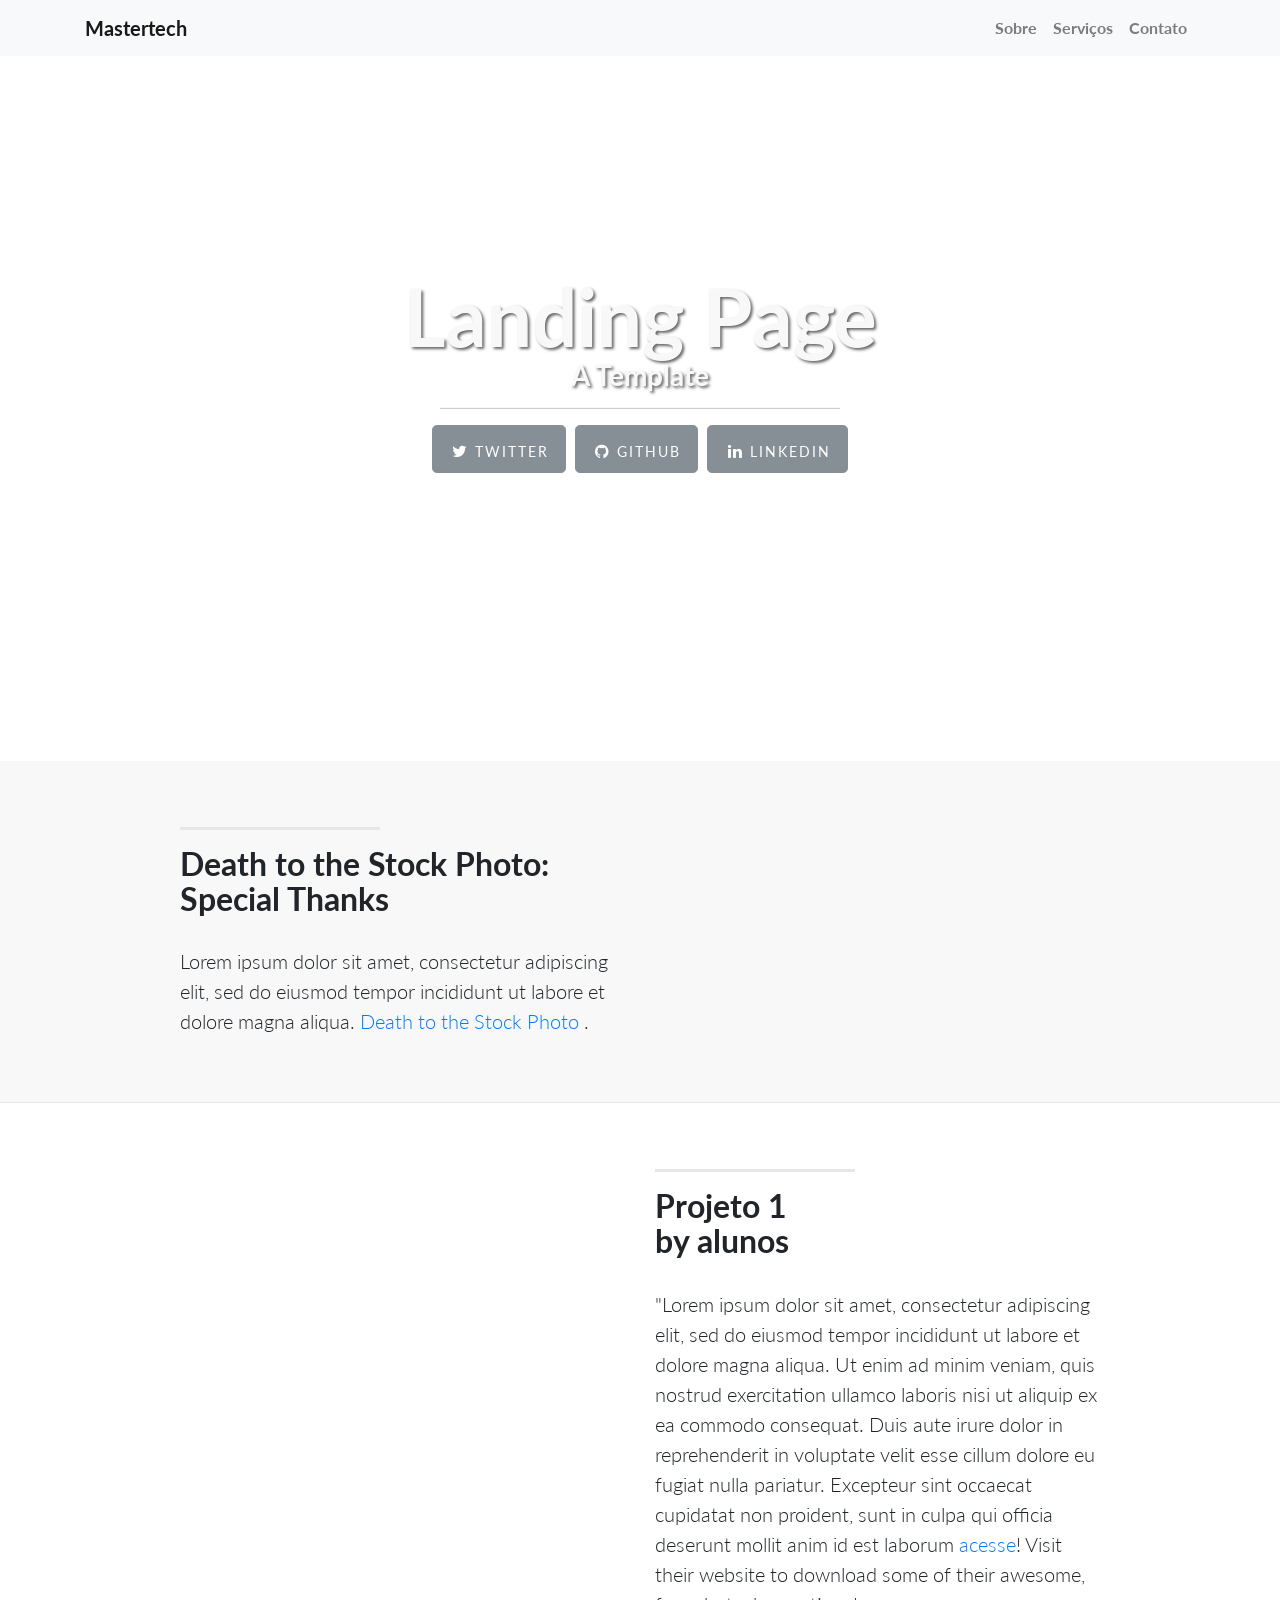
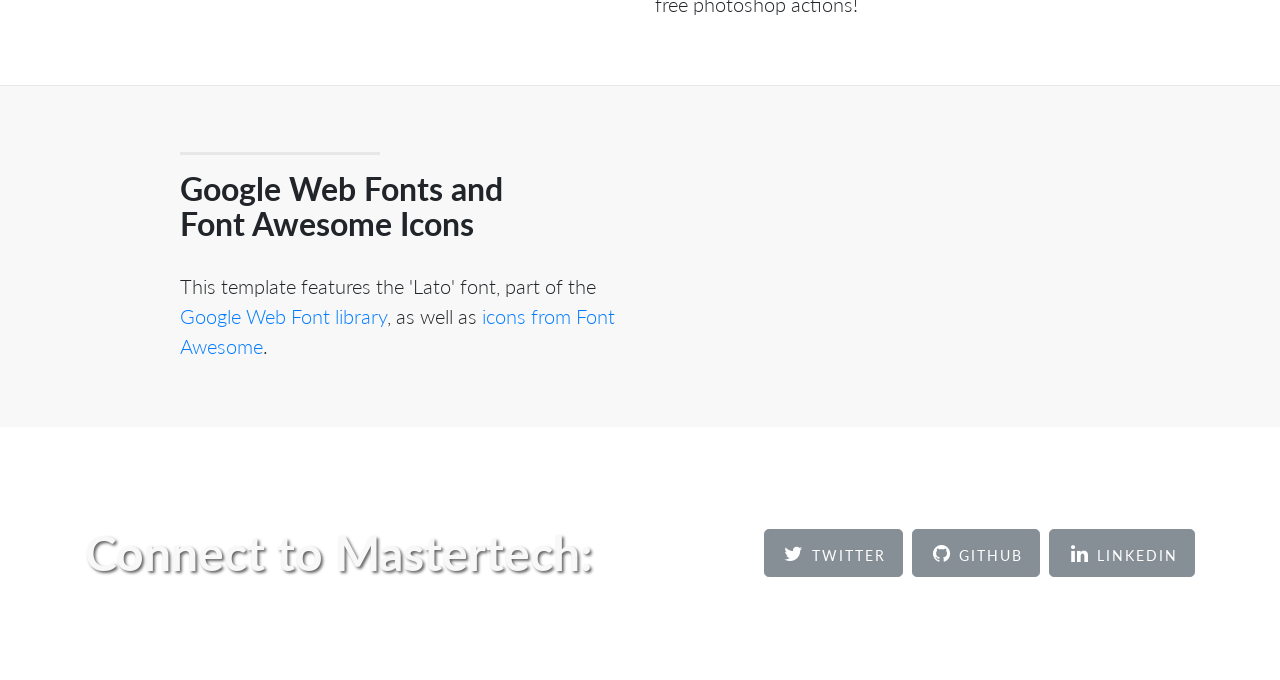
==== index.html @ 55c2085b "minha landing" ====
<!DOCTYPE html>
<html lang="pt-br">

<head>

    <meta charset="utf-8">
    <meta name="viewport" content="width=device-width, initial-scale=1, shrink-to-fit=no">

    <title>Landing Page - Mastertech Theme</title>

    <!-- Bootstrap core CSS -->
    <link href="vendor/bootstrap/css/bootstrap.min.css" rel="stylesheet">

    <!-- Importa as fontes para este projeto-->
    <link href="vendor/font-awesome/css/font-awesome.min.css" rel="stylesheet" type="text/css">
    <link href="https://fonts.googleapis.com/css?family=Lato:300,400,700,300italic,400italic,700italic" rel="stylesheet" type="text/css">

    <!-- Importa o CSS utilizado neste projeto -->
    <link href="css/style.css" rel="stylesheet">

</head>

<body>

    <!-- Navegação -->
    <nav class="navbar navbar-expand-lg navbar-light bg-light fixed-top">
        <div class="container">
            <a class="navbar-brand" href="#">Mastertech</a>
            <button class="navbar-toggler" type="button" data-toggle="collapse" data-target="#navbarResponsive" aria-controls="navbarResponsive" aria-expanded="false" aria-label="Toggle navigation">
          <span class="navbar-toggler-icon"></span>
        </button>
            <div class="collapse navbar-collapse" id="navbarResponsive">
                <ul class="navbar-nav ml-auto">
                    <li class="nav-item">
                        <a class="nav-link" href="#">Sobre</a>
                    </li>
                    <li class="nav-item">
                        <a class="nav-link" href="#">Serviços</a>
                    </li>
                    <li class="nav-item">
                        <a class="nav-link" href="#">Contato</a>
                    </li>
                </ul>
            </div>
        </div>
    </nav>

    <!-- Header -->
    <header class="intro-header">
        <div class="container">
            <div class="intro-message">
                <h1>Landing Page</h1>
                <h3>A Template</h3>
                <hr class="intro-divider">
                <ul class="list-inline intro-social-buttons">
                    <li class="list-inline-item">
                        <a href="#" class="btn btn-secondary btn-lg">
                            <i class="fa fa-twitter fa-fw"></i>
                            <span class="network-name">Twitter</span>
                        </a>
                    </li>
                    <li class="list-inline-item">
                        <a href="#" class="btn btn-secondary btn-lg">
                            <i class="fa fa-github fa-fw"></i>
                            <span class="network-name">Github</span>
                        </a>
                    </li>
                    <li class="list-inline-item">
                        <a href="#" class="btn btn-secondary btn-lg">
                            <i class="fa fa-linkedin fa-fw"></i>
                            <span class="network-name">Linkedin</span>
                        </a>
                    </li>
                </ul>
            </div>
        </div>
    </header>

    <!-- content-section-a -->
    <section class="content-section-a">
        <div class="container">
            <div class="row">
                <div class="col-lg-5 ml-auto">
                    <hr class="section-heading-spacer">
                    <div class="clearfix"></div>
                    <h2 class="section-heading">Death to the Stock Photo:<br>Special Thanks</h2>
                    <p class="lead">Lorem ipsum dolor sit amet, consectetur adipiscing elit, sed do eiusmod tempor incididunt ut labore et dolore magna aliqua.
                        <a target="_blank" href="http://join.deathtothestockphoto.com/">Death to the Stock Photo</a> .</p>
                </div>
                <div class="col-lg-5 mr-auto">
                    <img class="img-fluid" src="img/ipad.png" alt="">
                </div>
            </div>
        </div>
    </section>
    <!-- /content-section-a -->

    <!-- content-section-b -->
    <section class="content-section-b">
        <div class="container">
            <div class="row">
                <div class="col-lg-5 mr-auto order-lg-2">
                    <hr class="section-heading-spacer">
                    <div class="clearfix"></div>
                    <h2 class="section-heading">Projeto 1<br>by alunos</h2>
                    <p class="lead">"Lorem ipsum dolor sit amet, consectetur adipiscing elit, sed do eiusmod tempor incididunt ut labore et dolore magna aliqua. Ut enim ad minim veniam, quis nostrud exercitation ullamco laboris nisi ut aliquip ex ea commodo consequat. Duis aute irure dolor in reprehenderit in voluptate velit esse cillum dolore eu fugiat nulla pariatur.
                      Excepteur sint occaecat cupidatat non proident, sunt in culpa qui officia deserunt mollit anim id est laborum
                        <a target="_blank" href="http://www.g1.com.br/">acesse</a>! Visit their website to download some of their awesome, free photoshop actions!</p>
                </div>
                <div class="col-lg-5 ml-auto order-lg-1">
                    <img class="img-fluid" src="img/dog.png" alt="">
                </div>
            </div>
        </div>
    </section>
    <!-- /content-section-b -->

    <!-- content-section-c -->
    <section class="content-section-a">
        <div class="container">
            <div class="row">
                <div class="col-lg-5 ml-auto">
                    <hr class="section-heading-spacer">
                    <div class="clearfix"></div>
                    <h2 class="section-heading">Google Web Fonts and<br>Font Awesome Icons</h2>
                    <p class="lead">This template features the 'Lato' font, part of the
                        <a target="_blank" href="http://www.google.com/fonts">Google Web Font library</a>, as well as
                        <a target="_blank" href="http://fontawesome.io">icons from Font Awesome</a>.</p>
                </div>
                <div class="col-lg-5 mr-auto ">
                    <img class="img-fluid" src="img/phones.png" alt="">
                </div>
            </div>
        </div>
    </section>
    <!-- /content-section-c -->

    <!-- banner -->
    <aside class="banner">
        <div class="container">
            <div class="row">
                <div class="col-lg-6 my-auto">
                    <h2>Connect to Mastertech:</h2>
                </div>
                <div class="col-lg-6 my-auto">
                    <ul class="list-inline banner-social-buttons">
                        <li class="list-inline-item">
                            <a href="#" class="btn btn-secondary btn-lg">
                                <i class="fa fa-twitter fa-fw"></i>
                                <span class="network-name">Twitter</span>
                            </a>
                        </li>
                        <li class="list-inline-item">
                            <a href="#" class="btn btn-secondary btn-lg">
                                <i class="fa fa-github fa-fw"></i>
                                <span class="network-name">Github</span>
                            </a>
                        </li>
                        <li class="list-inline-item">
                            <a href="#" class="btn btn-secondary btn-lg">
                                <i class="fa fa-linkedin fa-fw"></i>
                                <span class="network-name">Linkedin</span>
                            </a>
                        </li>
                    </ul>
                </div>
            </div>
        </div>
    </aside>
    <!-- /.banner -->

    <!-- Bootstrap core JavaScript -->
    <script src="vendor/jquery/jquery.min.js"></script>
    <script src="vendor/popper/popper.min.js"></script>
    <script src="vendor/bootstrap/js/bootstrap.min.js"></script>

    <!-- Importa o Javascript utilizado neste projeto -->
    <script src="js/script.js"></script>

</body>

</html>
---- css/style.css ----
/*!
 * Mastertech - Landing Page
 * Insira seu código entre os comentários localizados no fim desta pagina ou/e
 * Edite o código do layout original
 */


/* Edite o código abaixo para mudar as opções do layout original */

body,
html {
    width: 100%;
    height: 100%;
}

body,
h1,
h2,
h3,
h4,
h5,
h6 {
    font-family: "Lato", "Helvetica Neue", Helvetica, Arial, sans-serif;
    font-weight: 700;
}

.intro-header {
    padding-top: 50px;
    padding-bottom: 50px;
    text-align: center;
    color: #f8f8f8;
    background: url(../img/intro-bg.jpg) no-repeat center center;
    background-size: cover;
}

.intro-message {
    position: relative;
    padding-top: 20%;
    padding-bottom: 20%;
}

.intro-message>h1 {
    margin: 0;
    text-shadow: 2px 2px 3px rgba(0, 0, 0, 0.6);
    font-size: 5em;
}

.intro-divider {
    width: 400px;
    border-top: 1px solid #f8f8f8;
    border-bottom: 1px solid rgba(0, 0, 0, 0.2);
}

.intro-message>h3 {
    text-shadow: 2px 2px 3px rgba(0, 0, 0, 0.6);
}

.intro-social-buttons i {
    font-size: 80%;
}

@media(max-width:767px) {
    .intro-message {
        padding-bottom: 15%;
    }
    .intro-message>h1 {
        font-size: 3em;
    }
    ul.intro-social-buttons>li {
        display: block;
        margin-bottom: 20px;
        padding: 0;
    }
    ul.intro-social-buttons>li:last-child {
        margin-bottom: 0;
    }
    .intro-divider {
        width: 100%;
    }
}

.network-name {
    text-transform: uppercase;
    font-size: 14px;
    font-weight: 400;
    letter-spacing: 2px;
}

.content-section-a {
    padding: 50px 0;
    background-color: #f8f8f8;
}

.content-section-b {
    padding: 50px 0;
    border-top: 1px solid #e7e7e7;
    border-bottom: 1px solid #e7e7e7;
}

.section-heading {
    margin-bottom: 30px;
}

.section-heading-spacer {
    float: left;
    width: 200px;
    border-top: 3px solid #e7e7e7;
}

.banner {
    padding: 100px 0;
    color: #f8f8f8;
    background: url(../img/banner-bg.jpg) no-repeat center center;
    background-size: cover;
}

.banner h2 {
    margin: 0;
    text-shadow: 2px 2px 3px rgba(0, 0, 0, 0.6);
    font-size: 3em;
}

.banner ul {
    margin-bottom: 0;
}

.banner-social-buttons {
    float: right;
    margin-top: 0;
}

@media(max-width:1199px) {
    ul.banner-social-buttons {
        float: left;
        margin-top: 15px;
    }
}

@media(max-width:767px) {
    .banner h2 {
        margin: 0;
        text-shadow: 2px 2px 3px rgba(0, 0, 0, 0.6);
        font-size: 3em;
    }
    ul.banner-social-buttons>li {
        display: block;
        margin-bottom: 20px;
        padding: 0;
    }
    ul.banner-social-buttons>li:last-child {
        margin-bottom: 0;
    }
}



/* Inicio do meu CSS */


/* Fim do meu CSS */
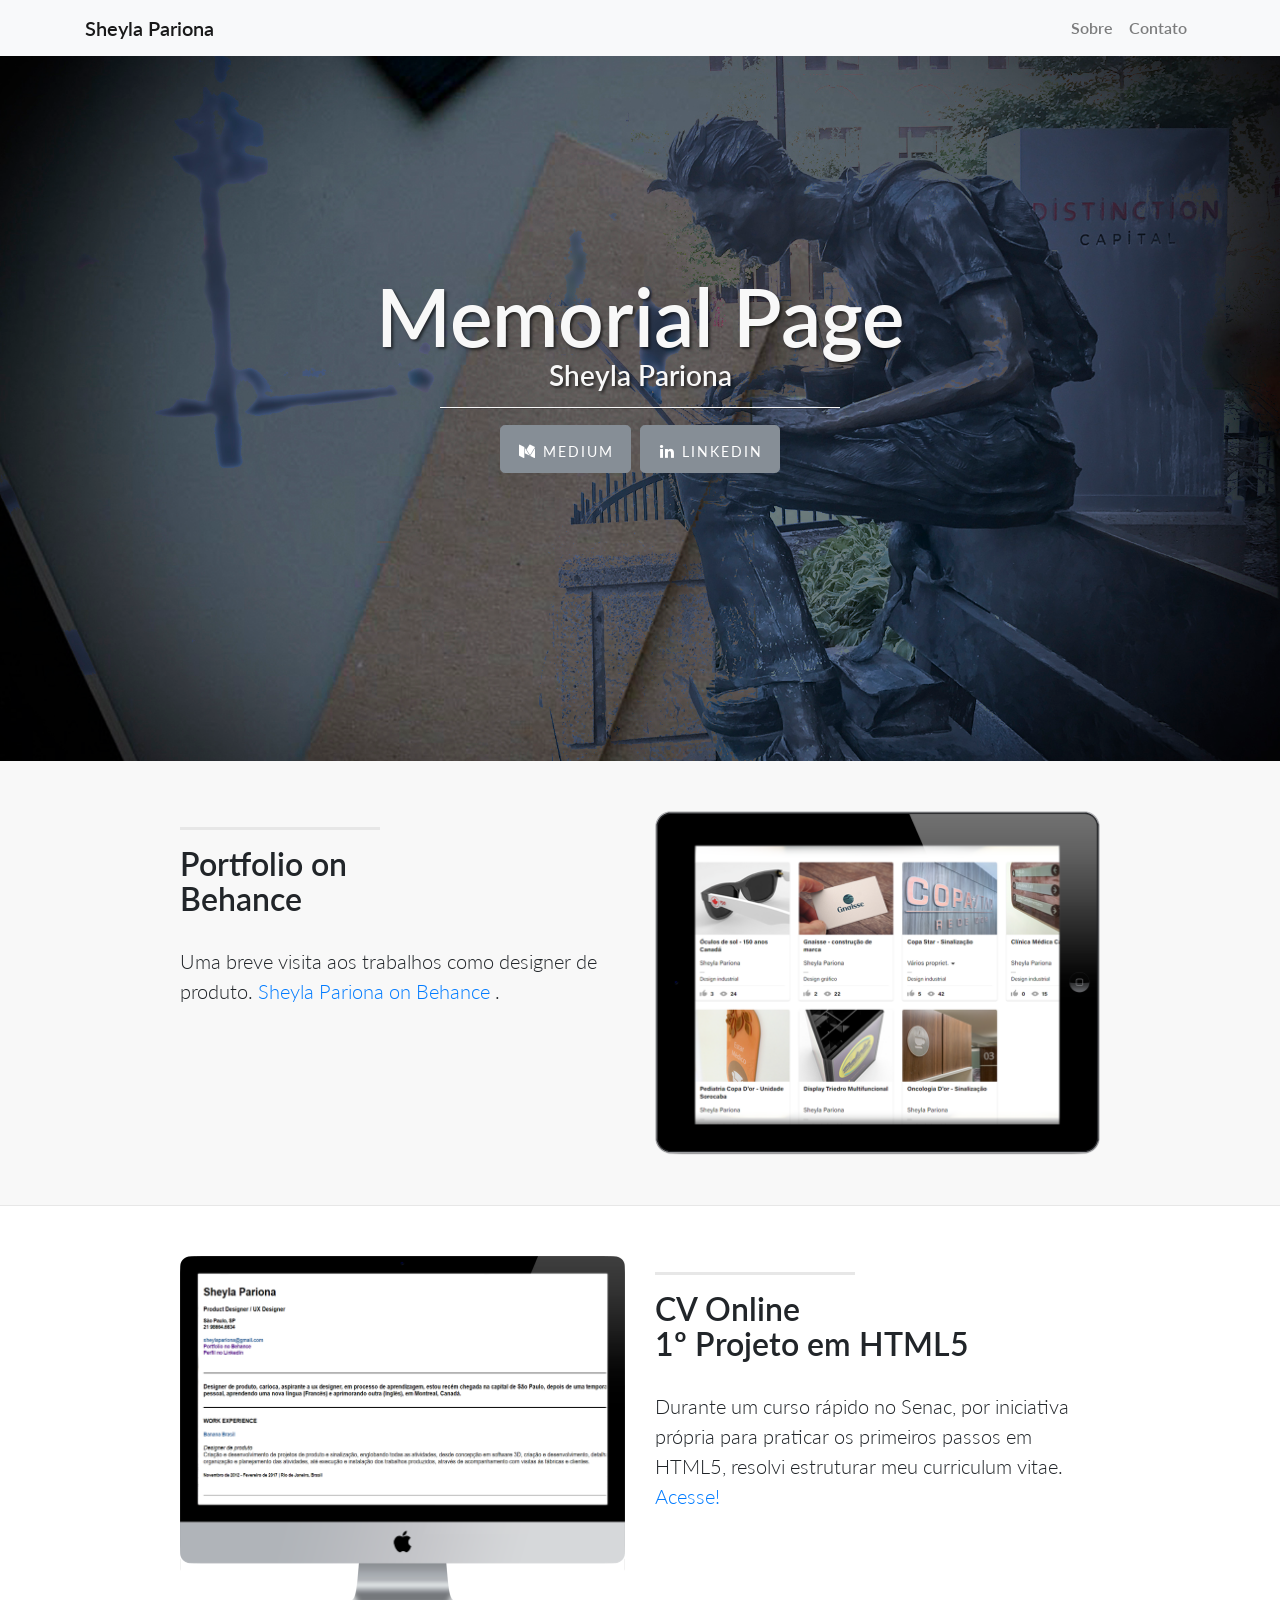
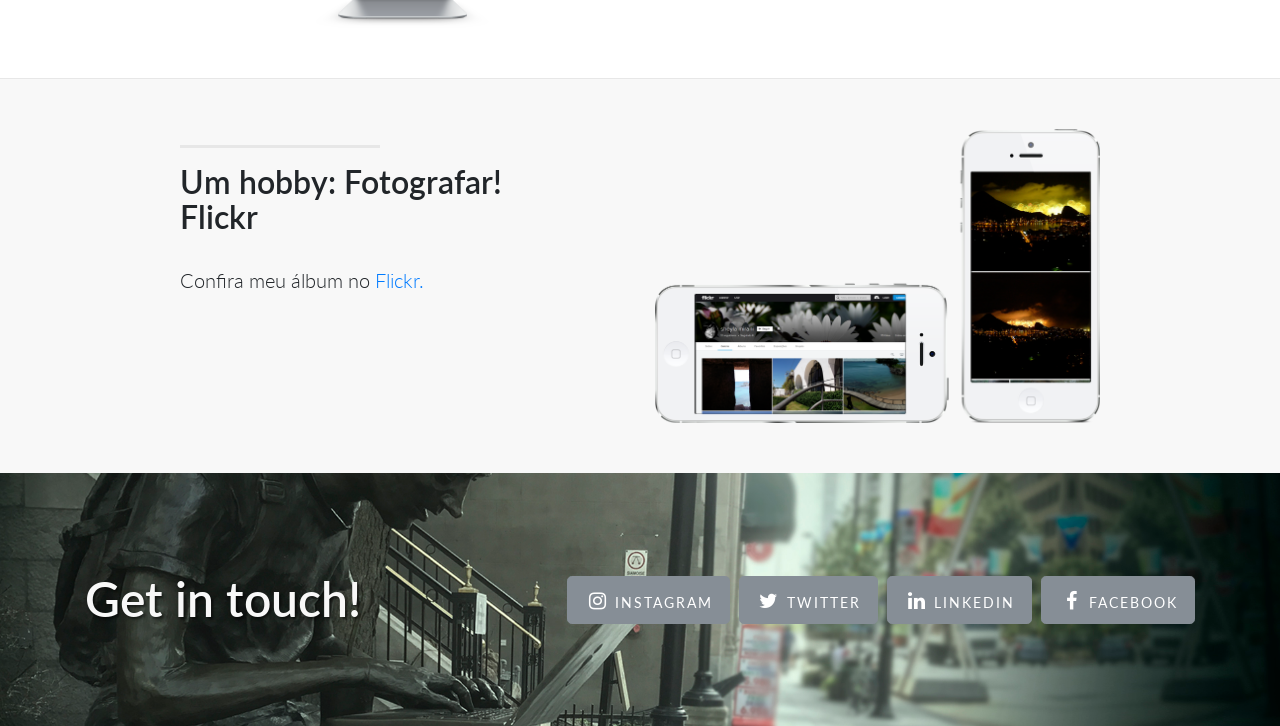
==== commit 147d13c2: "segunda versa" ====
--- a/index.html
+++ b/index.html
@@ -2,11 +2,11 @@
 <html lang="pt-br">
 
 <head>
-
+<!-- importante que todos os sites tenha esses dois meta abaixo: -->
     <meta charset="utf-8">
     <meta name="viewport" content="width=device-width, initial-scale=1, shrink-to-fit=no">
 
-    <title>Landing Page - Mastertech Theme</title>
+    <title>Memorial Page - Sheyla Pariona</title>
 
     <!-- Bootstrap core CSS -->
     <link href="vendor/bootstrap/css/bootstrap.min.css" rel="stylesheet">
@@ -25,20 +25,19 @@
     <!-- Navegação -->
     <nav class="navbar navbar-expand-lg navbar-light bg-light fixed-top">
         <div class="container">
-            <a class="navbar-brand" href="#">Mastertech</a>
+            <a class="navbar-brand" href="index.html">Sheyla Pariona</a>
+            <!-- tag button serve para aparecer o cursor com maozinha quando a pessoa passar o mouse em cima do botao-->
             <button class="navbar-toggler" type="button" data-toggle="collapse" data-target="#navbarResponsive" aria-controls="navbarResponsive" aria-expanded="false" aria-label="Toggle navigation">
           <span class="navbar-toggler-icon"></span>
         </button>
+          <!-- "collapse" é uma classe criada pelo bootstrap com a função de deixar os itens lado a lado pra direita -->
             <div class="collapse navbar-collapse" id="navbarResponsive">
                 <ul class="navbar-nav ml-auto">
                     <li class="nav-item">
-                        <a class="nav-link" href="#">Sobre</a>
+                        <a class="nav-link" href="sobre.html">Sobre</a>
                     </li>
                     <li class="nav-item">
-                        <a class="nav-link" href="#">Serviços</a>
-                    </li>
-                    <li class="nav-item">
-                        <a class="nav-link" href="#">Contato</a>
+                        <a class="nav-link" href="contato.html">Contato</a>
                     </li>
                 </ul>
             </div>
@@ -49,24 +48,24 @@
     <header class="intro-header">
         <div class="container">
             <div class="intro-message">
-                <h1>Landing Page</h1>
-                <h3>A Template</h3>
+                <h1 id=textomemorialcor>Memorial Page</h1>
+                <h3 id=textonomecor>Sheyla Pariona</h3>
                 <hr class="intro-divider">
                 <ul class="list-inline intro-social-buttons">
                     <li class="list-inline-item">
-                        <a href="#" class="btn btn-secondary btn-lg">
-                            <i class="fa fa-twitter fa-fw"></i>
-                            <span class="network-name">Twitter</span>
+                        <a href="https://medium.com/@sheylapariona/functional-analyst-what-is-this-where-did-i-end-up-c8b5fa62cb86" target="_blank" class="btn btn-secondary btn-lg">
+                            <i class="fa fa-medium fa-fw"></i>
+                            <span class="network-name">Medium</span>
                         </a>
                     </li>
-                    <li class="list-inline-item">
-                        <a href="#" class="btn btn-secondary btn-lg">
+                    <!-- <li class="list-inline-item">
+                        <a href="https://github.com/sheylapariona" target="_blank" class="btn btn-secondary btn-lg">
                             <i class="fa fa-github fa-fw"></i>
                             <span class="network-name">Github</span>
                         </a>
-                    </li>
+                    </li> -->
                     <li class="list-inline-item">
-                        <a href="#" class="btn btn-secondary btn-lg">
+                        <a href="http://www.linkedin.com/in/sheyla-pariona-0908" target="_blank" class="btn btn-secondary btn-lg">
                             <i class="fa fa-linkedin fa-fw"></i>
                             <span class="network-name">Linkedin</span>
                         </a>
@@ -83,9 +82,9 @@
                 <div class="col-lg-5 ml-auto">
                     <hr class="section-heading-spacer">
                     <div class="clearfix"></div>
-                    <h2 class="section-heading">Death to the Stock Photo:<br>Special Thanks</h2>
-                    <p class="lead">Lorem ipsum dolor sit amet, consectetur adipiscing elit, sed do eiusmod tempor incididunt ut labore et dolore magna aliqua.
-                        <a target="_blank" href="http://join.deathtothestockphoto.com/">Death to the Stock Photo</a> .</p>
+                    <h2 class="section-heading">Portfolio on<br>Behance</h2>
+                    <p class="lead">Uma breve visita aos trabalhos como designer de produto.
+                        <a target="_blank" href="https://www.behance.net/sheyla-pariona">Sheyla Pariona on Behance</a> .</p>
                 </div>
                 <div class="col-lg-5 mr-auto">
                     <img class="img-fluid" src="img/ipad.png" alt="">
@@ -102,10 +101,9 @@
                 <div class="col-lg-5 mr-auto order-lg-2">
                     <hr class="section-heading-spacer">
                     <div class="clearfix"></div>
-                    <h2 class="section-heading">Projeto 1<br>by alunos</h2>
-                    <p class="lead">"Lorem ipsum dolor sit amet, consectetur adipiscing elit, sed do eiusmod tempor incididunt ut labore et dolore magna aliqua. Ut enim ad minim veniam, quis nostrud exercitation ullamco laboris nisi ut aliquip ex ea commodo consequat. Duis aute irure dolor in reprehenderit in voluptate velit esse cillum dolore eu fugiat nulla pariatur.
-                      Excepteur sint occaecat cupidatat non proident, sunt in culpa qui officia deserunt mollit anim id est laborum
-                        <a target="_blank" href="http://www.g1.com.br/">acesse</a>! Visit their website to download some of their awesome, free photoshop actions!</p>
+                    <h2 class="section-heading">CV Online<br>1º Projeto em HTML5</h2>
+                    <p class="lead">Durante um curso rápido no Senac, por iniciativa própria para praticar os primeiros passos em HTML5, resolvi estruturar meu curriculum vitae.
+                        <a target="_blank" href="http://www.sentiendi.com">Acesse!</a></p>
                 </div>
                 <div class="col-lg-5 ml-auto order-lg-1">
                     <img class="img-fluid" src="img/dog.png" alt="">
@@ -122,10 +120,10 @@
                 <div class="col-lg-5 ml-auto">
                     <hr class="section-heading-spacer">
                     <div class="clearfix"></div>
-                    <h2 class="section-heading">Google Web Fonts and<br>Font Awesome Icons</h2>
-                    <p class="lead">This template features the 'Lato' font, part of the
-                        <a target="_blank" href="http://www.google.com/fonts">Google Web Font library</a>, as well as
-                        <a target="_blank" href="http://fontawesome.io">icons from Font Awesome</a>.</p>
+                    <h2 class="section-heading">Um hobby: Fotografar!<br>Flickr</h2>
+                    <p class="lead">Confira meu álbum no
+                        <a target="_blank" href="https://www.flickr.com/photos/sheylamirani/">Flickr.</a>
+                    </p>
                 </div>
                 <div class="col-lg-5 mr-auto ">
                     <img class="img-fluid" src="img/phones.png" alt="">
@@ -139,27 +137,33 @@
     <aside class="banner">
         <div class="container">
             <div class="row">
-                <div class="col-lg-6 my-auto">
-                    <h2>Connect to Mastertech:</h2>
+                <div class="col-lg-4 my-auto">
+                  <h2>Get in touch!</h2>
                 </div>
-                <div class="col-lg-6 my-auto">
+                <div class="col-lg-8 my-auto">
                     <ul class="list-inline banner-social-buttons">
                         <li class="list-inline-item">
-                            <a href="#" class="btn btn-secondary btn-lg">
+                            <a href="https://instagram.com/sheylapariona" target="_blank" class="btn btn-secondary btn-lg"> 
+                                <i class="fa fa-instagram fa-fw"></i>
+                                <span class="network-name">Instagram</span>
+                            </a>
+                        </li>
+                        <li class="list-inline-item">
+                            <a href="https://twitter.com/pasheyla" target="_blank" class="btn btn-secondary btn-lg">
                                 <i class="fa fa-twitter fa-fw"></i>
                                 <span class="network-name">Twitter</span>
                             </a>
                         </li>
                         <li class="list-inline-item">
-                            <a href="#" class="btn btn-secondary btn-lg">
-                                <i class="fa fa-github fa-fw"></i>
-                                <span class="network-name">Github</span>
+                            <a href="http://www.linkedin.com/in/sheyla-pariona-0908" target="_blank" class="btn btn-secondary btn-lg">
+                                <i class="fa fa-linkedin fa-fw"></i>
+                                <span class="network-name">Linkedin</span>
                             </a>
                         </li>
                         <li class="list-inline-item">
-                            <a href="#" class="btn btn-secondary btn-lg">
-                                <i class="fa fa-linkedin fa-fw"></i>
-                                <span class="network-name">Linkedin</span>
+                            <a href="http://www.facebook.com/sheyla-pariona" target="_blank" class="btn btn-secondary btn-lg">
+                                <i class="fa fa-facebook fa-fw"></i>
+                                <span class="network-name">Facebook</span>
                             </a>
                         </li>
                     </ul>
--- a/css/style.css
+++ b/css/style.css
@@ -21,16 +21,40 @@
 h5,
 h6 {
     font-family: "Lato", "Helvetica Neue", Helvetica, Arial, sans-serif;
-    font-weight: 700;
+    font-weight: 600;
+}
+#textomemorialcor{
+  color: #f8f8f8;
+}
+
+#textonomecor {
+  color: #f8f8f8;
+}
+
+#cordotextodoform {
+  color: #f8f8f8;
+}
+
+#cordotextodoform2 {
+  color: #f8f8f8;
+}
+
+#cordotextodoform3 {
+  color: #f8f8f8;
+}
+
+.msg-teste{
+  padding: 20px;
 }
 
 .intro-header {
     padding-top: 50px;
     padding-bottom: 50px;
     text-align: center;
-    color: #f8f8f8;
+
     background: url(../img/intro-bg.jpg) no-repeat center center;
     background-size: cover;
+
 }
 
 .intro-message {
@@ -78,6 +102,7 @@
         width: 100%;
     }
 }
+
 
 .network-name {
     text-transform: uppercase;
